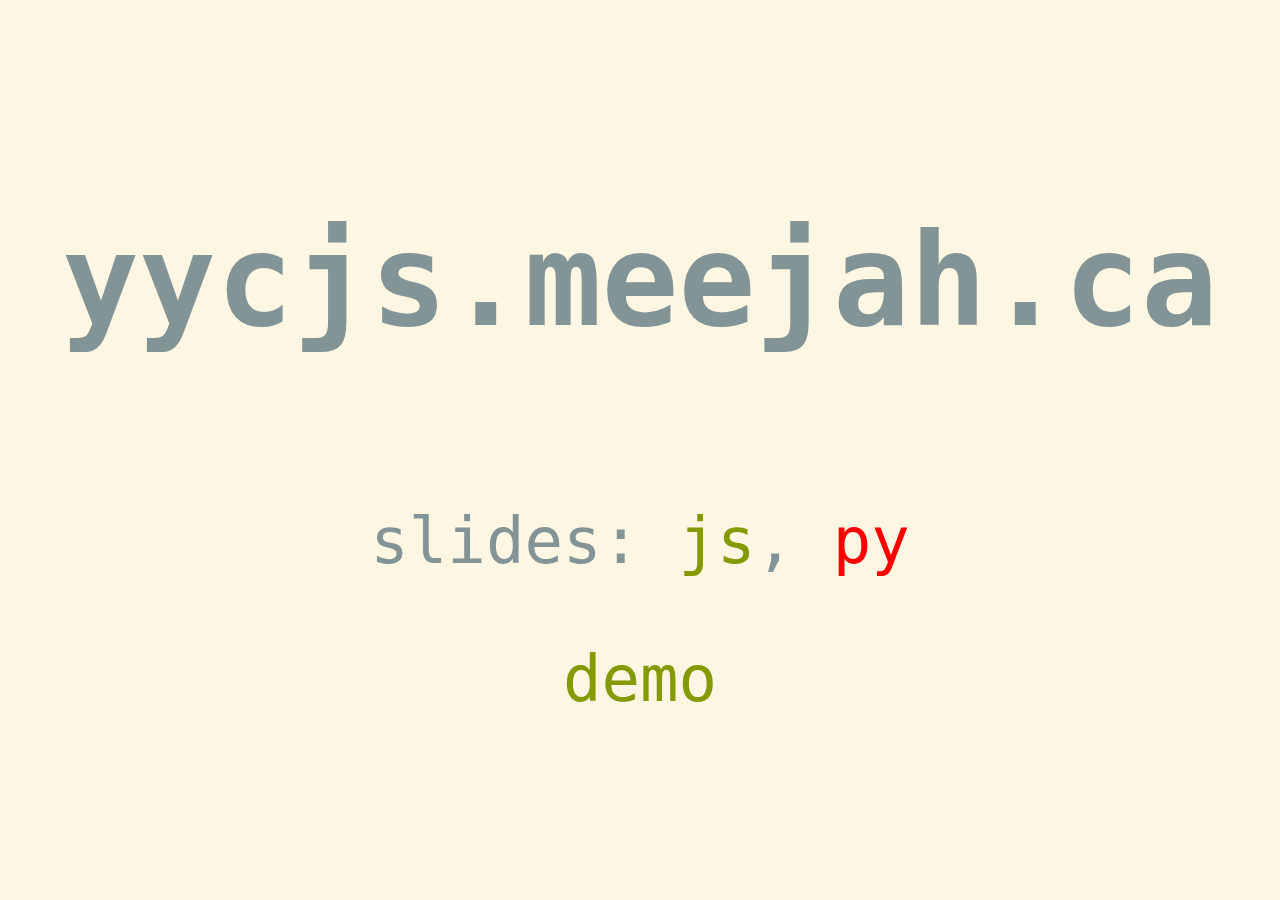
==== html/index.html @ 95558c6f "genesis" ====
<!DOCTYPE html>
<html class="no-js">
  <head>
    <title>yycjs.meejah.ca</title>
    <link rel="stylesheet" href="frontpage.css">
  </head>
  <body>
    <div id="vertical_align_parent">
      <div id="vertical_align_sadness">

	<section id="title">
	  <h1>yycjs.meejah.ca</h1>
	</section>
      
	<section id="slides">
	  slides: <a href="slides/js.html">js</a>, <a class="tooltip" data-tool="Coming&nbsp;May&nbsp;24" style="color:red;">py</a>
	</section>

	<section id="demo">
	  <a href="collabra-doodle.html">demo</a>
	</section>

      </div>
    </div>

  </body>
</html>
---- html/frontpage.css ----
@font-face
{
      font-family: 'Source Code Pro Regular';
      src: url('source-code-pro-regular.ttf') format('ttf');
}

body {
    background-color: #fdf6e3;
    color: #839496;
    font-family: 'Source Code Pro', monospace;
    font-size: 5vw;
}

body, html {
    height: 100%;
    padding: 0;
    margin: 0;
}

a {
    color: #859900;
    text-decoration: none;
    border-bottom: 5px solid #fdf6e3;
}

a:hover {
    border-bottom: 5px solid #657b83;
}


section {
    text-align: center;
    padding-bottom: 1em;
}

div#vertical_align_parent {
    display: table;
    width: 100%;
    height: 100%;
    padding: 0;
    margin: 0;
}
    
div#vertical_align_sadness {
    width: 100%;
    height: 100%;
    display: table-cell;
    vertical-align: middle;
}




/** tooltip stuff **/
/** https://designshack.net/articles/css/html5-css3-anchor-link-tooltips/ **/

a.tooltip{
    position: relative;
    display: inline;
}
a.tooltip:after{
    display: block;
    visibility: hidden;
    position: absolute;
    top: -1em;
    left: 20%;
    opacity: 0;
    content: attr(data-tool); /* might also use attr(title) */
    height: 1.5em;
    min-width: 100px;
    padding: 5px 8px;
    z-index: 999;
    color: #fff;
    text-decoration: none;
    text-align: center;
    background: rgba(0,0,0,0.85);
    -webkit-border-radius: 5px;
    -moz-border-radius: 5px;
    border-radius: 5px;
    font-size: 30%;
}

a.tooltip:hover:after{ visibility: visible; opacity: 1; bottom: 20px; }
a.tooltip:hover:before{ visibility: visible; opacity: 1; bottom: 14px; }
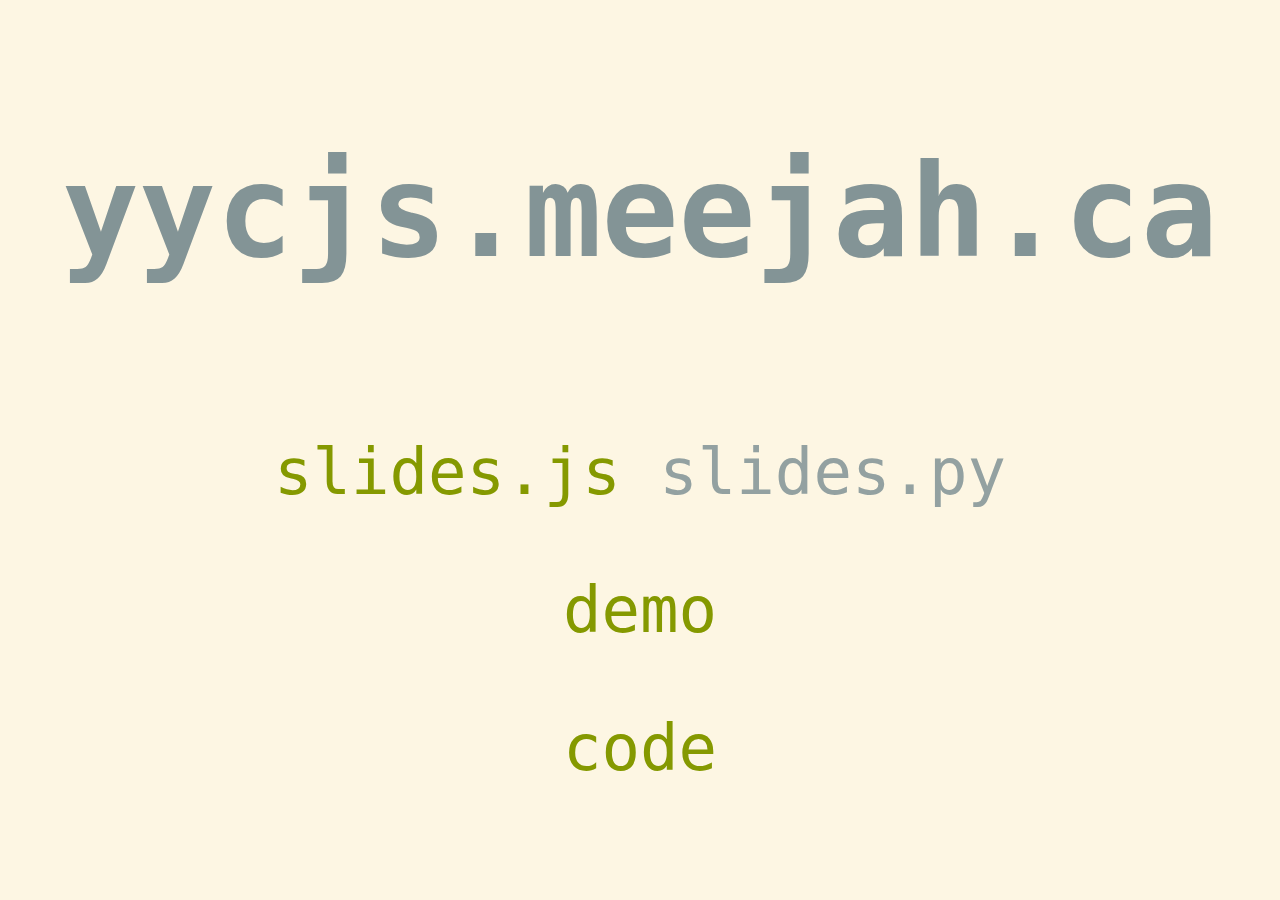
==== commit db618006: "code link" ====
--- a/html/index.html
+++ b/html/index.html
@@ -13,11 +13,16 @@
 	</section>
       
 	<section id="slides">
-	  slides: <a href="slides/js.html">js</a>, <a class="tooltip" data-tool="Coming&nbsp;May&nbsp;24" style="color:red;">py</a>
+	  <a href="slides/js.html">slides.js</a> <a class="tooltip" data-tool="Coming&nbsp;May&nbsp;24" style="color:#93a1a1;">slides.py</a>
 	</section>
 
 	<section id="demo">
 	  <a href="collabra-doodle.html">demo</a>
+
+	</section>
+
+	<section id="code">
+	  <a href="https://github.com/py-yyc/yycjs-pyyyc-crossbar">code</a>
 	</section>
 
       </div>
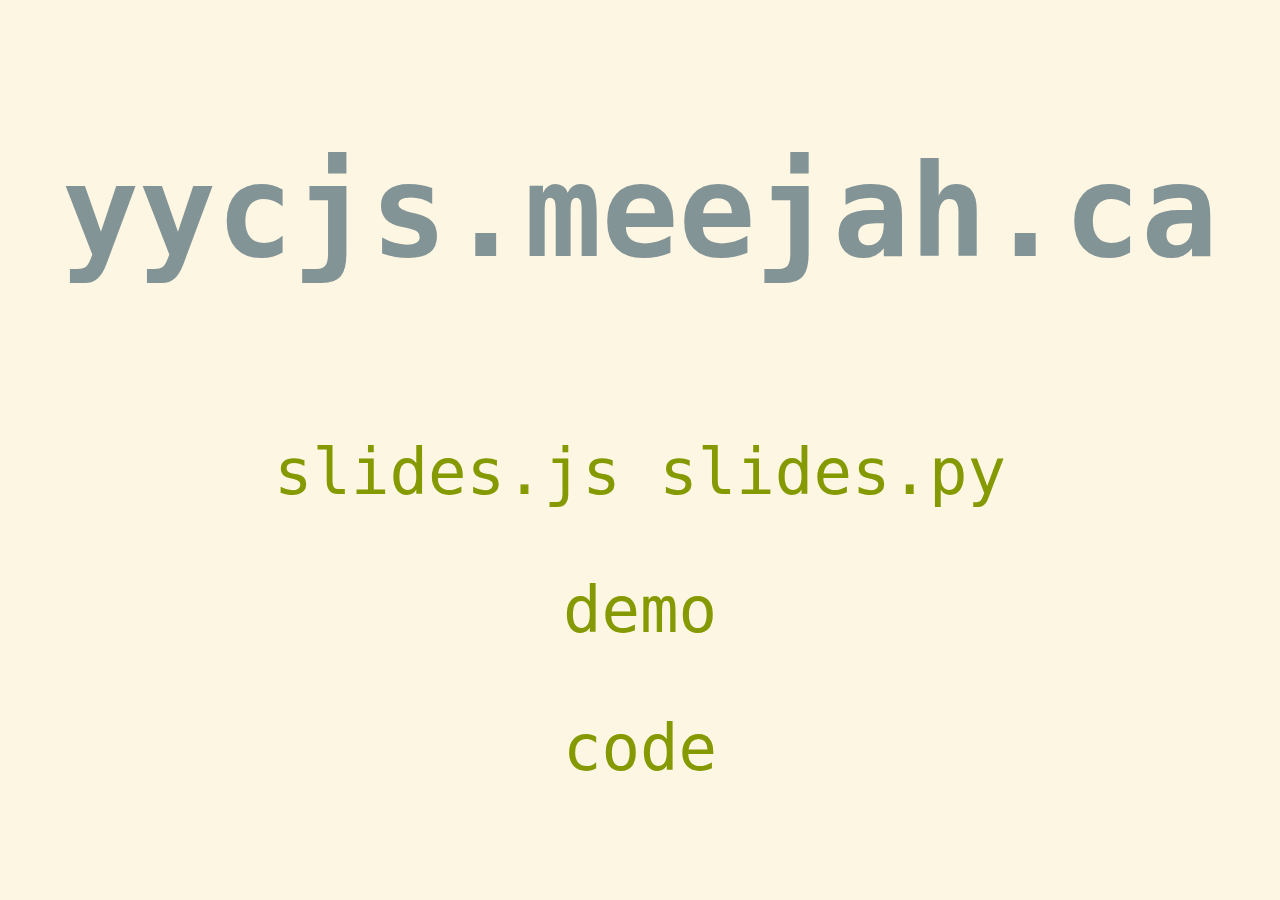
==== commit 401e7511: "more tweaks" ====
--- a/html/index.html
+++ b/html/index.html
@@ -13,7 +13,7 @@
 	</section>
       
 	<section id="slides">
-	  <a href="slides/js.html">slides.js</a> <a class="tooltip" data-tool="Coming&nbsp;May&nbsp;24" style="color:#93a1a1;">slides.py</a>
+	  <a href="slides/js.html">slides.js</a> <a href="slides/py.html">slides.py</a>
 	</section>
 
 	<section id="demo">
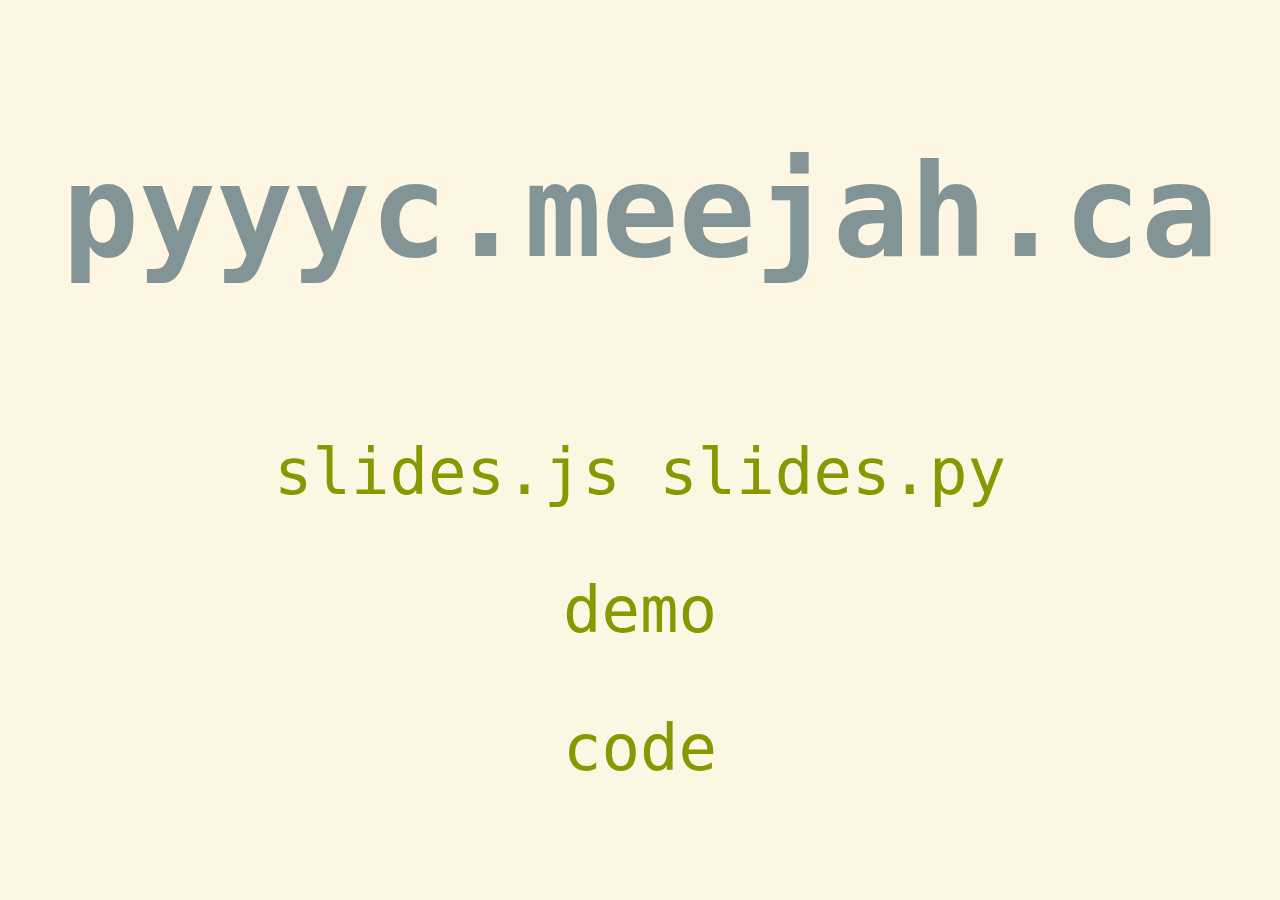
==== commit 0a6dae52: "yycjs -> pyyyc domain-name" ====
--- a/html/index.html
+++ b/html/index.html
@@ -1,7 +1,7 @@
 <!DOCTYPE html>
 <html class="no-js">
   <head>
-    <title>yycjs.meejah.ca</title>
+    <title>pyyyc.meejah.ca</title>
     <link rel="stylesheet" href="frontpage.css">
   </head>
   <body>
@@ -9,7 +9,7 @@
       <div id="vertical_align_sadness">
 
 	<section id="title">
-	  <h1>yycjs.meejah.ca</h1>
+	  <h1>pyyyc.meejah.ca</h1>
 	</section>
       
 	<section id="slides">
